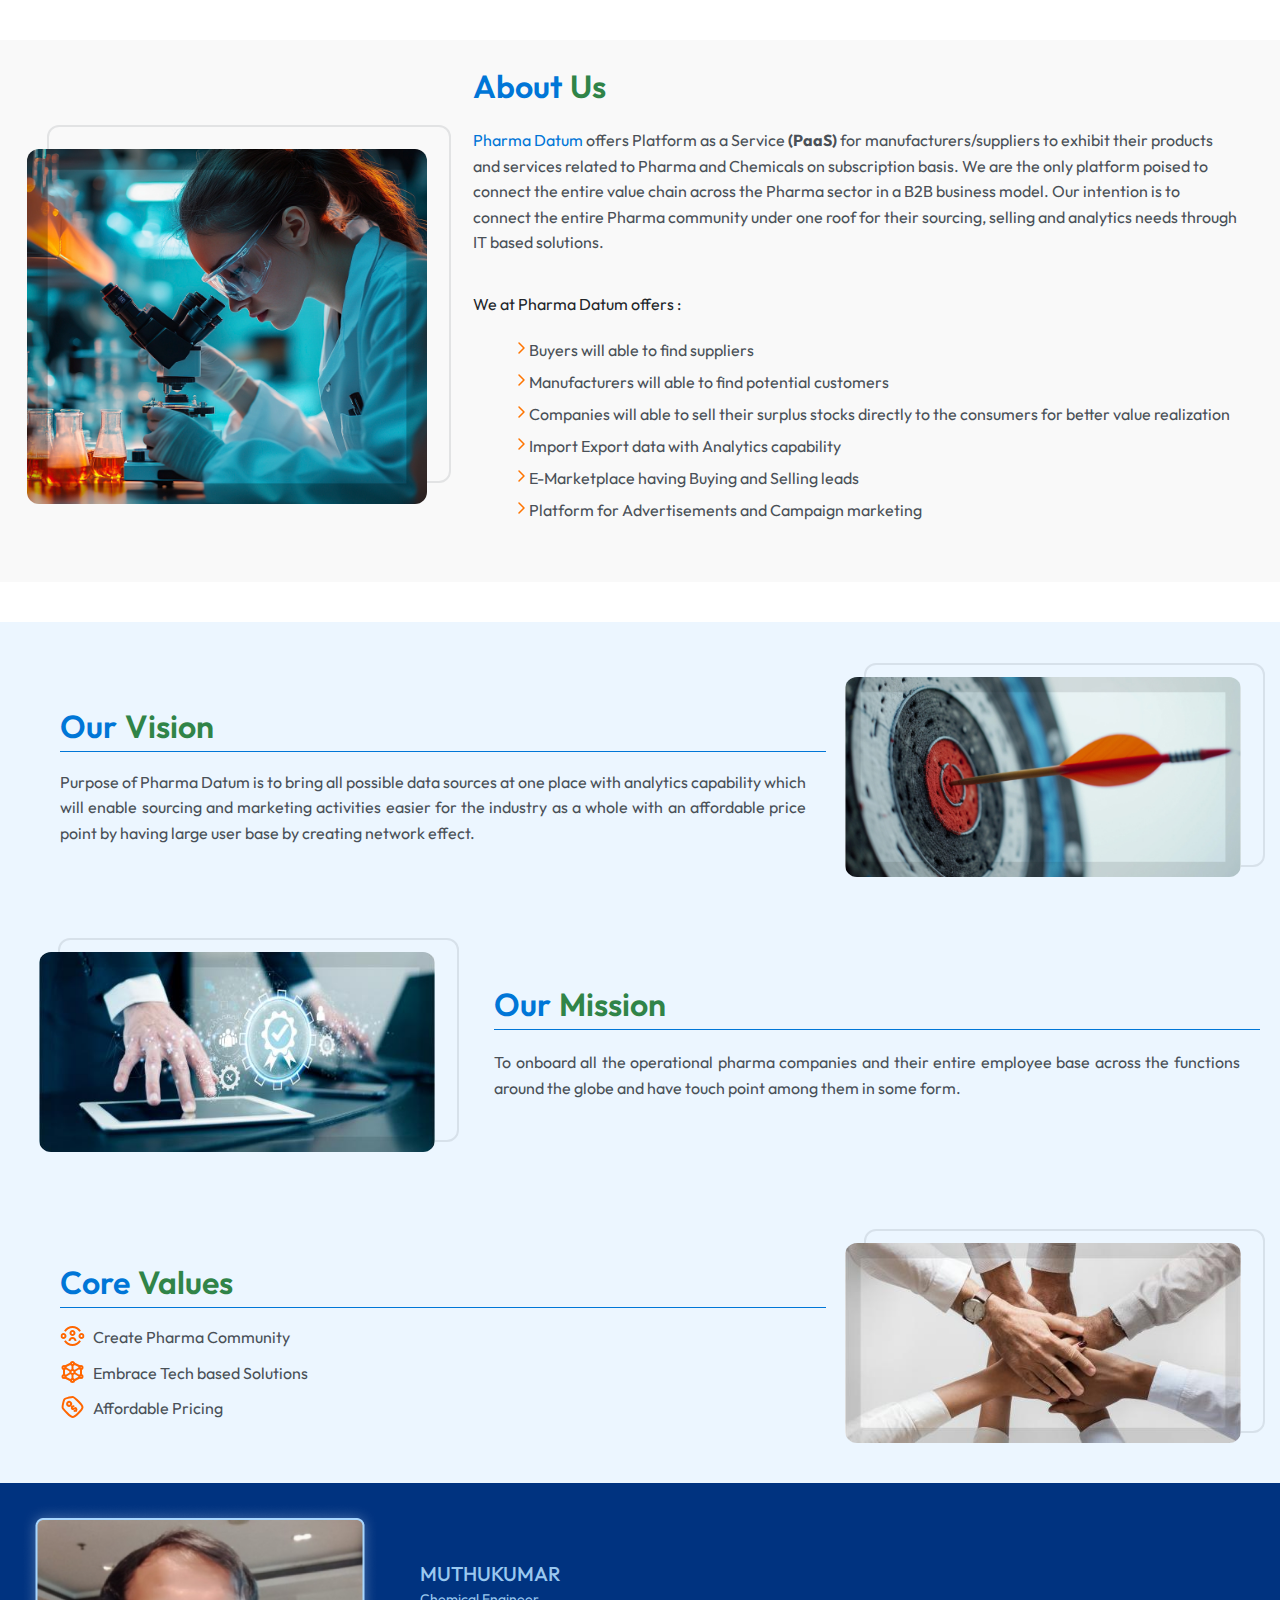
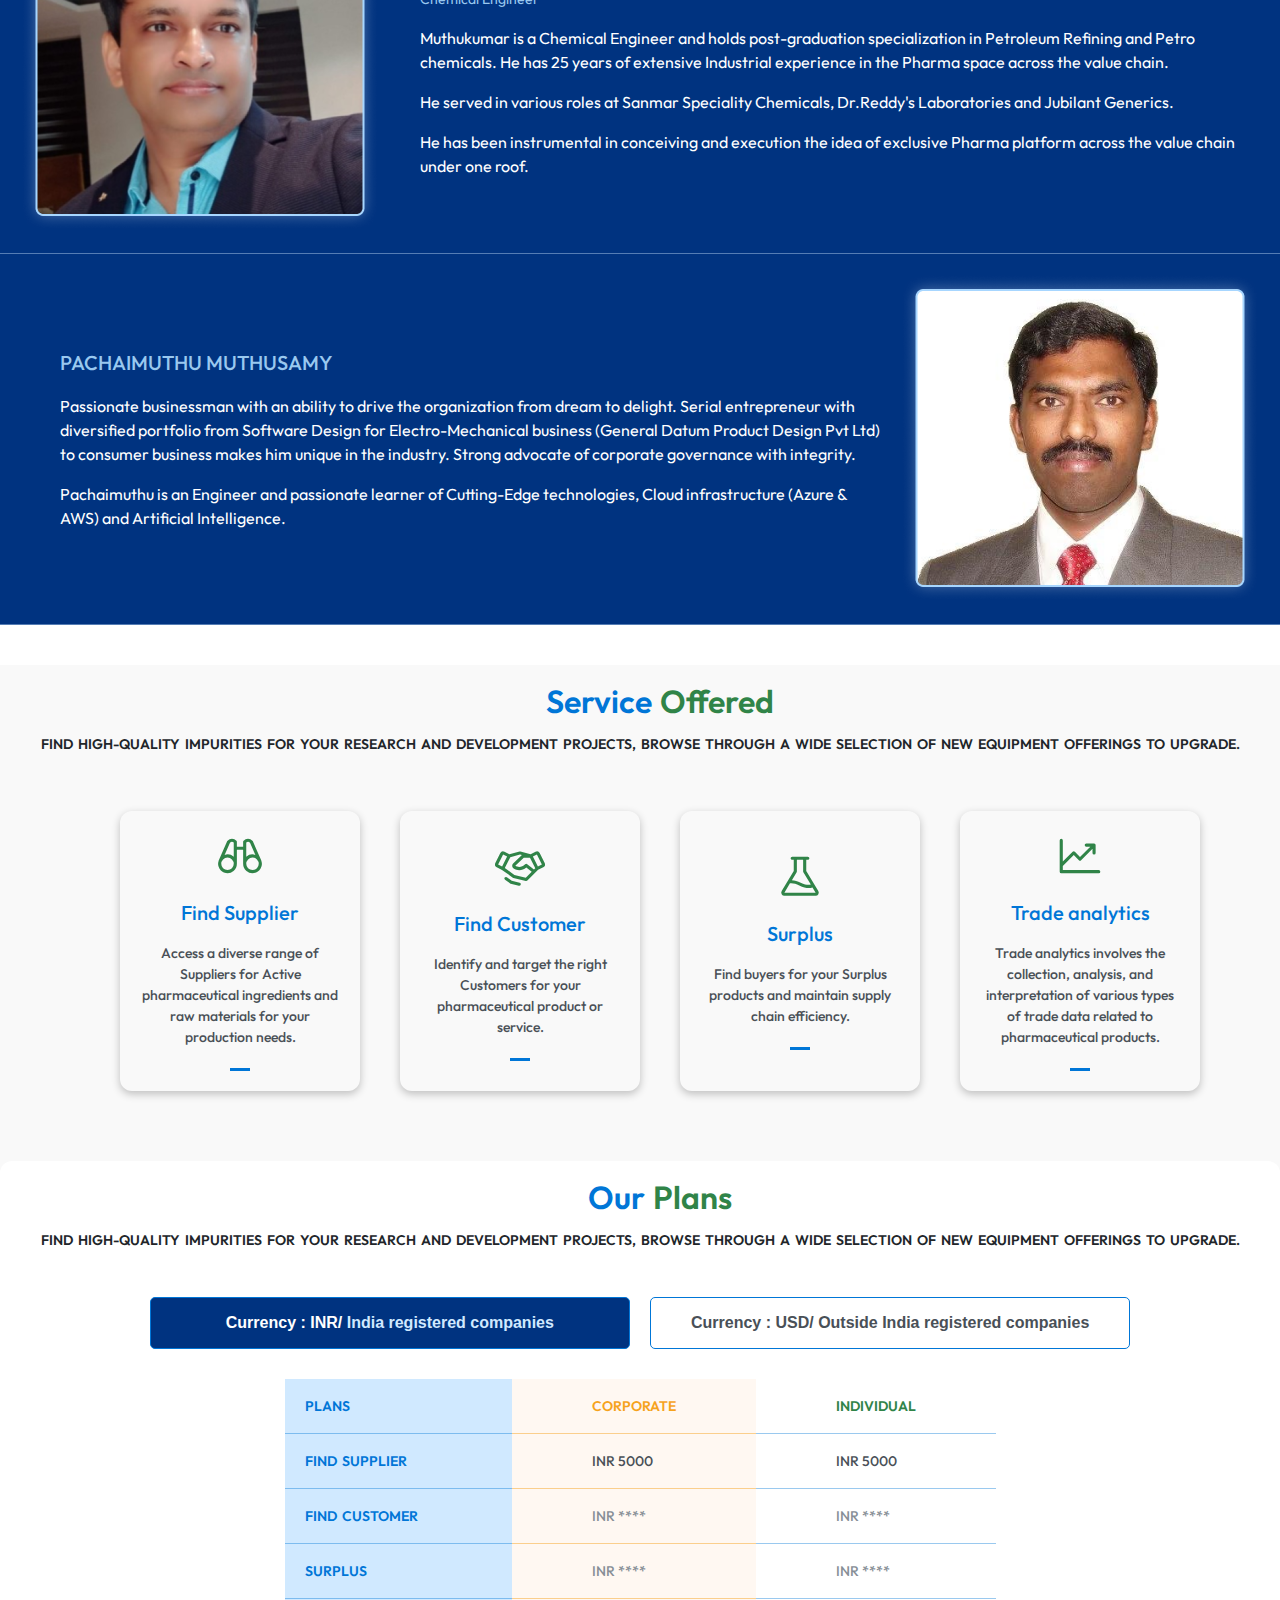
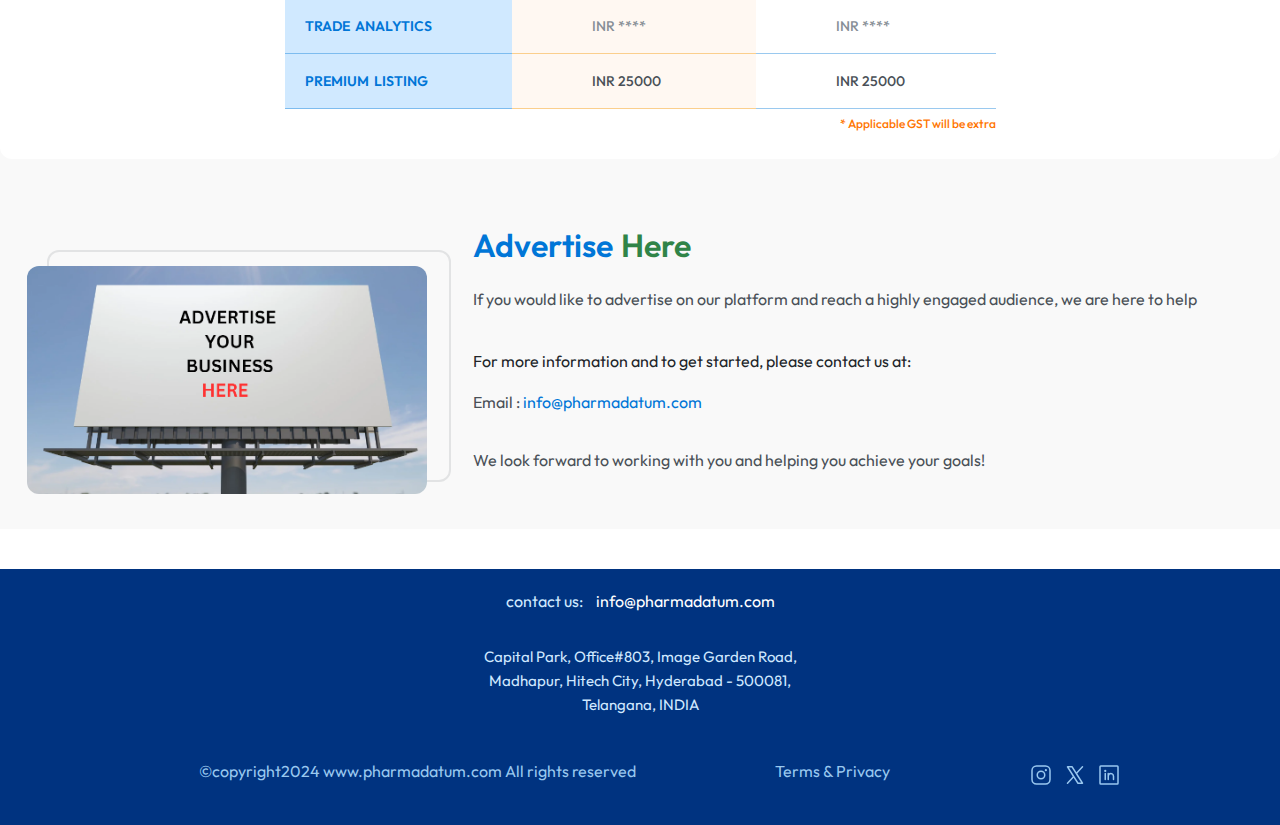
==== home/index.html @ bc63e3a4 "merge" ====
<!DOCTYPE html>
<html lang="en">
<head>
    <meta charset="UTF-8">
    <meta name="viewport" content="width=device-width, initial-scale=1.0">
   <link rel="stylesheet" href="style.css">
    <title>Document</title>
</head>
<body>
    <div class="container">
        <div class="content">
            
                <div class="header">
                    <span class="blue">About</span><span class="green">Us</span>
                </div>
                <div class="image">
                    <img src="/home/img/about-us.jpg" alt="">
                    <div class="box"></div>
                </div>
                <div class="body">
                    <p>
                        <span class="blue">Pharma Datum</span> offers Platform as a Service <b>(PaaS)</b> for manufacturers/suppliers to exhibit their products and services
                        related to Pharma and Chemicals on subscription basis. We are the only platform poised to connect the entire value chain
                        across the Pharma sector in a B2B business model. Our intention is to connect the entire Pharma community under one roof
                        for their sourcing, selling and analytics needs through IT based solutions.
                        </p>
                       <span class="body-text">We at Pharma Datum offers :</span>
                       <ul class="points">
                        <li class="point">
                            <span>
                            <svg xmlns="http://www.w3.org/2000/svg" width="16" height="16" fill="#000000" viewBox="0 0 256 256">
                                <path
                                    d="M184.49,136.49l-80,80a12,12,0,0,1-17-17L159,128,87.51,56.49a12,12,0,1,1,17-17l80,80A12,12,0,0,1,184.49,136.49Z">
                                </path>
                            </svg>
                        </span>
                        <span class="text">Buyers will able to find suppliers</span>
                        </li>
                        <li class="point">
                                <span>
                                    <svg xmlns="http://www.w3.org/2000/svg" width="16" height="16" fill="#000000" viewBox="0 0 256 256">
                                        <path
                                            d="M184.49,136.49l-80,80a12,12,0,0,1-17-17L159,128,87.51,56.49a12,12,0,1,1,17-17l80,80A12,12,0,0,1,184.49,136.49Z">
                                        </path>
                                    </svg>
                                </span>
                                <span class="text">Manufacturers will able to find potential customers</span>
                        </li>
                        <li class="point">
                                <span>
                                    <svg xmlns="http://www.w3.org/2000/svg" width="16" height="16" fill="#000000" viewBox="0 0 256 256">
                                        <path
                                            d="M184.49,136.49l-80,80a12,12,0,0,1-17-17L159,128,87.51,56.49a12,12,0,1,1,17-17l80,80A12,12,0,0,1,184.49,136.49Z">
                                        </path>
                                    </svg>
                                </span>
                                <span class="text">Companies will able to sell their surplus stocks directly to the consumers for better value realization</span>
                        </li>
                        <li class="point">
                                <span>
                                    <svg xmlns="http://www.w3.org/2000/svg" width="16" height="16" fill="#000000" viewBox="0 0 256 256">
                                        <path
                                            d="M184.49,136.49l-80,80a12,12,0,0,1-17-17L159,128,87.51,56.49a12,12,0,1,1,17-17l80,80A12,12,0,0,1,184.49,136.49Z">
                                        </path>
                                    </svg>
                                </span>
                                <span class="text">Import Export data with Analytics capability</span>
                        </li>
                        <li class="point">
                                <span>
                                    <svg xmlns="http://www.w3.org/2000/svg" width="16" height="16" fill="#000000" viewBox="0 0 256 256">
                                        <path
                                            d="M184.49,136.49l-80,80a12,12,0,0,1-17-17L159,128,87.51,56.49a12,12,0,1,1,17-17l80,80A12,12,0,0,1,184.49,136.49Z">
                                        </path>
                                    </svg>
                                </span>
                                <span class="text">E-Marketplace having Buying and Selling leads</span>
                        </li>
                        <li class="point">
                                <span>
                                    <svg xmlns="http://www.w3.org/2000/svg" width="16" height="16" fill="#000000" viewBox="0 0 256 256">
                                        <path
                                            d="M184.49,136.49l-80,80a12,12,0,0,1-17-17L159,128,87.51,56.49a12,12,0,1,1,17-17l80,80A12,12,0,0,1,184.49,136.49Z">
                                        </path>
                                    </svg>
                                </span>
                                <span class="text">Platform for Advertisements and Campaign marketing</span>
                        </li>
                       </ul>
                    

                </div>
            
        </div>
       
    </div>
    <div class="vission-container">
    <div class="content vission">
    
        <div class="text">
            <div class="header">
                <span class="blue">Our</span><span class="green">Vision</span>
            </div>
    <div class="image mobile" >
        <img src="/home/img/vision.jpg" alt="">
        <div class="box"></div>
    </div>
            <div class="body">
                <p>
                    Purpose of Pharma Datum is to bring all possible data sources at one place with analytics capability
                    which will enable
                    sourcing and marketing activities easier for the industry as a whole with an affordable price point by
                    having large user
                    base by creating network effect.</p>
    
            </div>
        </div>
        <div class="image desktop">
            <img src="/home/img/vision.jpg" alt="">
            <div class="box"></div>
        </div>
    
    </div>
    <div class="content vission">
    
        <div class="image desktop">
            <img src="/home/img/mission.jpg" alt="">
            <div class="box"></div>
        </div>
        <div class="text">
            <div class="header">
                <span class="blue">Our</span><span class="green">Mission</span>
            </div>
            <div class="image mobile">
                <img src="/home/img/mission.jpg" alt="">
                <div class="box"></div>
            </div>
    
            <div class="body">
                <p>
                    To onboard all the operational pharma companies and their entire employee base across the functions
                    around the globe and
                    have touch point among them in some form.</p>
    
            </div>
        </div>
    
    
    </div>
    <div class="content vission">
    
        <div class="text">
            <div class="header">
                <span class="blue">Core</span><span class="green">Values</span>
            </div>
            <div class="image mobile">
                <img src="/home/img/core-values.jpg" alt="">
                <div class="box"></div>
            </div>
    
            <div class="body">
                <ul class="values">
                    <li class="value">
                        <span><svg xmlns="http://www.w3.org/2000/svg" width="25" height="24" viewBox="0 0 25 24"
                                fill="none">
                                <g clip-path="url(#clip0_1869_45698)">
                                    <path
                                        d="M5.734 7.73C6.45509 6.58755 7.45376 5.64631 8.63687 4.99408C9.81999 4.34185 11.149 3.99985 12.5 4C13.8512 3.99969 15.1804 4.3416 16.3637 4.99384C17.547 5.64608 18.5458 6.5874 19.267 7.73L20.957 6.66C20.0554 5.23247 18.807 4.05647 17.3282 3.24163C15.8494 2.42678 14.1884 1.99964 12.5 2C10.8118 1.99981 9.15093 2.42703 7.67234 3.24187C6.19375 4.0567 4.94552 5.23261 4.044 6.66L5.734 7.73ZM12.5 20C11.149 20.0001 9.81999 19.6582 8.63687 19.0059C7.45376 18.3537 6.45509 17.4125 5.734 16.27L4.044 17.34C4.94552 18.7674 6.19375 19.9433 7.67234 20.7581C9.15093 21.573 10.8118 22.0002 12.5 22C14.1884 22.0004 15.8494 21.5732 17.3282 20.7584C18.807 19.9435 20.0554 18.7675 20.957 17.34L19.267 16.27C18.5458 17.4126 17.547 18.3539 16.3637 19.0062C15.1804 19.6584 13.8512 20.0003 12.5 20ZM12.5 8C12.7652 8 13.0196 8.10536 13.2071 8.29289C13.3946 8.48043 13.5 8.73478 13.5 9C13.5 9.26522 13.3946 9.51957 13.2071 9.70711C13.0196 9.89464 12.7652 10 12.5 10C12.2348 10 11.9804 9.89464 11.7929 9.70711C11.6054 9.51957 11.5 9.26522 11.5 9C11.5 8.73478 11.6054 8.48043 11.7929 8.29289C11.9804 8.10536 12.2348 8 12.5 8ZM12.5 12C13.2956 12 14.0587 11.6839 14.6213 11.1213C15.1839 10.5587 15.5 9.79565 15.5 9C15.5 8.20435 15.1839 7.44129 14.6213 6.87868C14.0587 6.31607 13.2956 6 12.5 6C11.7044 6 10.9413 6.31607 10.3787 6.87868C9.81607 7.44129 9.5 8.20435 9.5 9C9.5 9.79565 9.81607 10.5587 10.3787 11.1213C10.9413 11.6839 11.7044 12 12.5 12ZM12.5 15C11.9696 15 11.4609 15.2107 11.0858 15.5858C10.7107 15.9609 10.5 16.4696 10.5 17H8.5C8.5 15.9391 8.92143 14.9217 9.67157 14.1716C10.4217 13.4214 11.4391 13 12.5 13C13.5609 13 14.5783 13.4214 15.3284 14.1716C16.0786 14.9217 16.5 15.9391 16.5 17H14.5C14.5 16.4696 14.2893 15.9609 13.9142 15.5858C13.5391 15.2107 13.0304 15 12.5 15ZM3.5 11C3.23478 11 2.98043 11.1054 2.79289 11.2929C2.60536 11.4804 2.5 11.7348 2.5 12C2.5 12.2652 2.60536 12.5196 2.79289 12.7071C2.98043 12.8946 3.23478 13 3.5 13C3.76522 13 4.01957 12.8946 4.20711 12.7071C4.39464 12.5196 4.5 12.2652 4.5 12C4.5 11.7348 4.39464 11.4804 4.20711 11.2929C4.01957 11.1054 3.76522 11 3.5 11ZM0.5 12C0.5 11.2043 0.81607 10.4413 1.37868 9.87868C1.94129 9.31607 2.70435 9 3.5 9C4.29565 9 5.05871 9.31607 5.62132 9.87868C6.18393 10.4413 6.5 11.2043 6.5 12C6.5 12.7956 6.18393 13.5587 5.62132 14.1213C5.05871 14.6839 4.29565 15 3.5 15C2.70435 15 1.94129 14.6839 1.37868 14.1213C0.81607 13.5587 0.5 12.7956 0.5 12ZM20.5 12C20.5 11.7348 20.6054 11.4804 20.7929 11.2929C20.9804 11.1054 21.2348 11 21.5 11C21.7652 11 22.0196 11.1054 22.2071 11.2929C22.3946 11.4804 22.5 11.7348 22.5 12C22.5 12.2652 22.3946 12.5196 22.2071 12.7071C22.0196 12.8946 21.7652 13 21.5 13C21.2348 13 20.9804 12.8946 20.7929 12.7071C20.6054 12.5196 20.5 12.2652 20.5 12ZM21.5 9C20.7044 9 19.9413 9.31607 19.3787 9.87868C18.8161 10.4413 18.5 11.2043 18.5 12C18.5 12.7956 18.8161 13.5587 19.3787 14.1213C19.9413 14.6839 20.7044 15 21.5 15C22.2956 15 23.0587 14.6839 23.6213 14.1213C24.1839 13.5587 24.5 12.7956 24.5 12C24.5 11.2043 24.1839 10.4413 23.6213 9.87868C23.0587 9.31607 22.2956 9 21.5 9Z"
                                        fill="#FF6600" />
                                </g>
                                <defs>
                                    <clipPath id="clip0_1869_45698">
                                        <rect width="24" height="24" fill="white" transform="translate(0.5)" />
                                    </clipPath>
                                </defs>
                            </svg></span>
                        <span>
                            Create Pharma Community
                        </span>
                    </li>
                    <li class="value">
                        <span><svg xmlns="http://www.w3.org/2000/svg" width="25" height="24" viewBox="0 0 25 24"
                                fill="none">
                                <path
                                    d="M5.5 16L10.5 13M14.5 11L19.5 8M12.5 5V10M12.5 14V19M5.5 8L10.5 11M14.5 13L19.5 16M21 9V14.5M14 20.5L19.5 17.5M5 17.5L11 20.5M4 15V9M5 6.5L11 3.5M20 6.5L14 3.5"
                                    stroke="#FF6600" stroke-width="2" stroke-linecap="round" stroke-linejoin="round" />
                                <path
                                    d="M12.5 5C13.3284 5 14 4.32843 14 3.5C14 2.67157 13.3284 2 12.5 2C11.6716 2 11 2.67157 11 3.5C11 4.32843 11.6716 5 12.5 5Z"
                                    stroke="#FF6600" stroke-width="2" stroke-linecap="round" stroke-linejoin="round" />
                                <path
                                    d="M12.5 22C13.3284 22 14 21.3284 14 20.5C14 19.6716 13.3284 19 12.5 19C11.6716 19 11 19.6716 11 20.5C11 21.3284 11.6716 22 12.5 22Z"
                                    stroke="#FF6600" stroke-width="2" stroke-linecap="round" stroke-linejoin="round" />
                                <path
                                    d="M4 9C4.82843 9 5.5 8.32843 5.5 7.5C5.5 6.67157 4.82843 6 4 6C3.17157 6 2.5 6.67157 2.5 7.5C2.5 8.32843 3.17157 9 4 9Z"
                                    stroke="#FF6600" stroke-width="2" stroke-linecap="round" stroke-linejoin="round" />
                                <path
                                    d="M21 9C21.8284 9 22.5 8.32843 22.5 7.5C22.5 6.67157 21.8284 6 21 6C20.1716 6 19.5 6.67157 19.5 7.5C19.5 8.32843 20.1716 9 21 9Z"
                                    stroke="#FF6600" stroke-width="2" stroke-linecap="round" stroke-linejoin="round" />
                                <path
                                    d="M21 18C21.8284 18 22.5 17.3284 22.5 16.5C22.5 15.6716 21.8284 15 21 15C20.1716 15 19.5 15.6716 19.5 16.5C19.5 17.3284 20.1716 18 21 18Z"
                                    stroke="#FF6600" stroke-width="2" stroke-linecap="round" stroke-linejoin="round" />
                                <path
                                    d="M4 18C4.82843 18 5.5 17.3284 5.5 16.5C5.5 15.6716 4.82843 15 4 15C3.17157 15 2.5 15.6716 2.5 16.5C2.5 17.3284 3.17157 18 4 18Z"
                                    stroke="#FF6600" stroke-width="2" stroke-linecap="round" stroke-linejoin="round" />
                                <path d="M12.5 9.75L14.5 10.875V13.125L12.5 14.25L10.5 13.125V10.875L12.5 9.75Z"
                                    stroke="#FF6600" stroke-width="2" stroke-linecap="round" stroke-linejoin="round" />
                            </svg></span>
                        <span>
                            Embrace Tech based Solutions
                        </span>
                    </li>
                    <li class="value">
                        <span>
                            <svg xmlns="http://www.w3.org/2000/svg" width="25" height="24" viewBox="0 0 25 24" fill="none">
                                <path
                                    d="M5.22787 16.1368C3.68287 14.5908 2.90987 13.8188 2.62287 12.8158C2.33487 11.8128 2.58087 10.7478 3.07287 8.61876L3.35587 7.39076C3.76887 5.59876 3.97587 4.70276 4.58887 4.08876C5.20187 3.47476 6.09887 3.26876 7.89087 2.85576L9.11887 2.57176C11.2489 2.08076 12.3129 1.83476 13.3159 2.12176C14.3189 2.40976 15.0909 3.18276 16.6359 4.72776L18.4659 6.55776C21.1569 9.24776 22.4999 10.5918 22.4999 12.2618C22.4999 13.9328 21.1559 15.2768 18.4669 17.9658C15.7769 20.6558 14.4329 21.9998 12.7619 21.9998C11.0919 21.9998 9.74687 20.6558 7.05787 17.9668L5.22787 16.1368Z"
                                    stroke="#FF6600" stroke-width="2" />
                                <path
                                    d="M15.8899 15.39C16.4749 14.803 16.5539 13.933 16.0659 13.444C15.5779 12.955 14.7069 13.035 14.1209 13.621C13.5359 14.207 12.6649 14.286 12.1769 13.798C11.6889 13.31 11.7679 12.439 12.3539 11.854M12.3539 11.854L11.9999 11.5M12.3539 11.854C12.6849 11.522 13.1069 11.354 13.4999 11.357M16.2429 15.743L15.8889 15.389C15.4889 15.79 14.9539 15.954 14.4999 15.86"
                                    stroke="#FF6600" stroke-width="2" stroke-linecap="round" />
                                <path
                                    d="M10.521 10.2931C11.302 9.51207 11.302 8.24574 10.521 7.46469C9.73991 6.68364 8.47358 6.68364 7.69253 7.46469C6.91149 8.24574 6.91149 9.51207 7.69253 10.2931C8.47358 11.0742 9.73991 11.0742 10.521 10.2931Z"
                                    stroke="#FF6600" stroke-width="2" />
                            </svg></span>
                        <span>
                            Affordable Pricing
                        </span>
                    </li>
    
    
                </ul>
    
            </div>
        </div>
        <div class="image desktop">
            <img src="/home/img/core-values.jpg" alt="">
            <div class="box"></div>
        </div>
    
    </div>
    </div>
    <div class="container dark-blue ">
        <div class="content founder">
        
            <div class="founder-image desktop">
                <img src="/home/img/muthukumar.png" alt="">
                
            </div>
                
             
                <div class="body">
                    <div class="founder-header">
                        <div class="founder-image mobile">
                            <img src="/home/img/muthukumar.png" alt="">
                        
                        </div>
                        <div>
                        <div class="name">MUTHUKUMAR</div>
                        <div class="designation">Chemical Engineer</div>
                        </div>
                    </div>
                    
                    <p>
                        Muthukumar is a Chemical Engineer and holds post-graduation specialization in Petroleum Refining and Petro chemicals. He
                        has 25 years of extensive Industrial experience in the Pharma space across the value chain.</p>
                        
                       <p> He served in various roles at Sanmar Speciality Chemicals, Dr.Reddy's Laboratories and Jubilant Generics.</p>
                        
                        <p>He has been instrumental in conceiving and execution the idea of exclusive Pharma platform across the value chain under
                        one roof.</p>
        
                </div>
        
            
        
        </div>
        <div class="content founder">
        
            
        
        
            <div class="body">
                
                <div class="founder-header">
                    <div class="founder-image mobile">
                        <img src="/home/img/Pachaimuthu_Muthusamy.png" alt="">
                
                    </div>
                    <div>
                        <div class="name">Pachaimuthu Muthusamy</div>
                        
                    </div>
                </div>
               
                <p>
                    Passionate businessman with an ability to drive the organization from dream to delight. Serial entrepreneur with
                    diversified portfolio from Software Design for Electro-Mechanical business (General Datum Product Design Pvt Ltd) to
                    consumer business makes him unique in the industry. Strong advocate of corporate governance with integrity.</p>
        
                
        
                <p>Pachaimuthu is an Engineer and passionate learner of Cutting-Edge technologies, Cloud infrastructure (Azure & AWS) and
                Artificial Intelligence.</p>
        
            </div>
        <div class="founder-image desktop">
            <img src="/home/img/Pachaimuthu_Muthusamy.png" alt="">
        
        </div>
        
        
        </div>
    </div>
    <div class="container">
        <div class="service-offered">
            <div class="header">
                <span class="blue">Service</span><span class="green">Offered</span>
        
        
            </div>
            <span class="body-text">Find high-quality impurities for your research and development projects, Browse through a
                wide selection of new
                equipment offerings to upgrade.
            </span>
            <ul class="services">
                <li class="service">
                    <div class="service-icon">
<svg xmlns="http://www.w3.org/2000/svg" width="16" height="16" fill="#000000" viewBox="0 0 256 256">
    <path
        d="M237.2,151.87v0a47.1,47.1,0,0,0-2.35-5.45L193.26,51.8a7.82,7.82,0,0,0-1.66-2.44,32,32,0,0,0-45.26,0A8,8,0,0,0,144,55V80H112V55a8,8,0,0,0-2.34-5.66,32,32,0,0,0-45.26,0,7.82,7.82,0,0,0-1.66,2.44L21.15,146.4a47.1,47.1,0,0,0-2.35,5.45v0A48,48,0,1,0,112,168V96h32v72a48,48,0,1,0,93.2-16.13ZM76.71,59.75a16,16,0,0,1,19.29-1v73.51a47.9,47.9,0,0,0-46.79-9.92ZM64,200a32,32,0,1,1,32-32A32,32,0,0,1,64,200ZM160,58.74a16,16,0,0,1,19.29,1l27.5,62.58A47.9,47.9,0,0,0,160,132.25ZM192,200a32,32,0,1,1,32-32A32,32,0,0,1,192,200Z">
    </path>
</svg>
                    </div>
                    <div class="serice-type">
                        Find Supplier
                    </div>
                    <div class="service-description">
                        
                            Access a diverse range of Suppliers for Active pharmaceutical ingredients and raw materials for your production needs.
                      
                    </div>
                    <div class="line"></div>
                </li>
                <li class="service">
                    <div class="service-icon">
                        <svg xmlns="http://www.w3.org/2000/svg" width="16" height="16" fill="#000000" viewBox="0 0 256 256">
                            <path
                                d="M254.3,107.91,228.78,56.85a16,16,0,0,0-21.47-7.15L182.44,62.13,130.05,48.27a8.14,8.14,0,0,0-4.1,0L73.56,62.13,48.69,49.7a16,16,0,0,0-21.47,7.15L1.7,107.9a16,16,0,0,0,7.15,21.47l27,13.51,55.49,39.63a8.06,8.06,0,0,0,2.71,1.25l64,16a8,8,0,0,0,7.6-2.1l55.07-55.08,26.42-13.21a16,16,0,0,0,7.15-21.46Zm-54.89,33.37L165,113.72a8,8,0,0,0-10.68.61C136.51,132.27,116.66,130,104,122L147.24,80h31.81l27.21,54.41ZM41.53,64,62,74.22,36.43,125.27,16,115.06Zm116,119.13L99.42,168.61l-49.2-35.14,28-56L128,64.28l9.8,2.59-45,43.68-.08.09a16,16,0,0,0,2.72,24.81c20.56,13.13,45.37,11,64.91-5L188,152.66Zm62-57.87-25.52-51L214.47,64,240,115.06Zm-87.75,92.67a8,8,0,0,1-7.75,6.06,8.13,8.13,0,0,1-1.95-.24L80.41,213.33a7.89,7.89,0,0,1-2.71-1.25L51.35,193.26a8,8,0,0,1,9.3-13l25.11,17.94L126,208.24A8,8,0,0,1,131.82,217.94Z">
                            </path>
                        </svg>
                    </div>
                    <div class="serice-type">
                        Find Customer
                    </div>
                    <div class="service-description">
                
                        Identify and target the right Customers for your pharmaceutical product or service.
                    </div>
                    <div class="line"></div>
                </li>
                <li class="service">
                    <div class="service-icon">
                        <svg xmlns="http://www.w3.org/2000/svg" width="16" height="16" fill="#000000" viewBox="0 0 256 256">
                            <path
                                d="M221.69,199.77,160,96.92V40h8a8,8,0,0,0,0-16H88a8,8,0,0,0,0,16h8V96.92L34.31,199.77A16,16,0,0,0,48,224H208a16,16,0,0,0,13.72-24.23ZM110.86,103.25A7.93,7.93,0,0,0,112,99.14V40h32V99.14a7.93,7.93,0,0,0,1.14,4.11L183.36,167c-12,2.37-29.07,1.37-51.75-10.11-15.91-8.05-31.05-12.32-45.22-12.81ZM48,208l28.54-47.58c14.25-1.74,30.31,1.85,47.82,10.72,19,9.61,35,12.88,48,12.88a69.89,69.89,0,0,0,19.55-2.7L208,208Z">
                            </path>
                        </svg>
                    </div>
                    <div class="serice-type">
                        Surplus
                    </div>
                    <div class="service-description">
                
                    Find buyers for your Surplus products and maintain supply chain efficiency.
                    </div>
                    <div class="line"></div>
                </li>
                <li class="service">
                    <div class="service-icon">
                        <svg xmlns="http://www.w3.org/2000/svg" width="16" height="16" fill="#000000" viewBox="0 0 256 256">
                            <path
                                d="M232,208a8,8,0,0,1-8,8H32a8,8,0,0,1-8-8V48a8,8,0,0,1,16,0V156.69l50.34-50.35a8,8,0,0,1,11.32,0L128,132.69,180.69,80H160a8,8,0,0,1,0-16h40a8,8,0,0,1,8,8v40a8,8,0,0,1-16,0V91.31l-58.34,58.35a8,8,0,0,1-11.32,0L96,123.31l-56,56V200H224A8,8,0,0,1,232,208Z">
                            </path>
                        </svg>
                    </div>
                    <div class="serice-type">
                    Trade analytics
                    </div>
                    <div class="service-description">
                Trade analytics involves the collection, analysis, and interpretation of various types of trade data related to
                pharmaceutical products.
                    </div>
                    <div class="line"></div>
                </li>
            </ul>
        </div>
        <div class="pricing-plan">
            <div class="header">
                <span class="blue">Our</span><span class="green">Plans</span>
                
               
            </div>
        <span class="body-text">Find high-quality impurities for your research and development projects, Browse through a wide
            selection of new
            equipment offerings to upgrade.</span>
            <div class="plan-btn-container">
                  <button class="plan-btn active">
                    <span class="white">Currency : INR/</span><span> India registered companies</span>
                  </button>
                <button class="plan-btn">
                    <span>Currency : USD/</span><span> Outside India registered companies</span> 
                </button>
            </div>
            <div class="plan-table">
                <div class="plan-header">
                    <div class="value"><span>Plans</span></div>
                    <div class="value"><span>Find Supplier</span></div>
                    <div class="value"><span>Find Customer</span></div>
                    <div class="value"><span>Surplus</span></div>
                    <div class="value"><span>Trade Analytics</span></div>
                    <div class="value"><span>Premium Listing</span></div>
                </div>
                <div class="corporate-plan">
                    <div class="value"><span>Corporate</span></div>
                    <div class="value"><span class="active">INR 5000</span></div>
                    <div class="value"><span>INR ****</span></div>
                    <div class="value"><span>INR ****</span></div>
                    <div class="value"><span>INR ****</span></div>
                    <div class="value"><span class="active">INR 25000</span></div>
                </div>
                <div class="individual-plan">
                    <div class="value"><span>Individual</span></div>
<div class="value"><span class="active">INR 5000</span></div>
<div class="value"><span>INR ****</span></div>
<div class="value"><span>INR ****</span></div>
<div class="value"><span>INR ****</span></div>
<div class="value"><span class="active">INR 25000</span></div>
                </div>
                <p class="sub-text">
                    * Applicable GST will be extra
                </p>
            </div>

            

        </div>
       
        <div class="content">
        
            <div class="header">
                <span class="blue">Advertise</span><span class="green">Here</span>
            </div>
            <div class="image">
                <img src="/home/img/Advertise_Here.png" alt="">
                <div class="box"></div>
            </div>
            <div class="body">
                <p>
                    If you would like to advertise on our platform and reach a highly engaged audience, we are here to help
                </p>
                <span class="body-text">For more information and to get started, please contact us at:</span>
               <p>Email : <span class="blue">info@pharmadatum.com</span></p>
                <p>We look forward to working with you and helping you achieve your goals!</p>
        
        
            </div>
        
        </div>
    </div>


<footer class="container dark-blue ">
    <div class="contact">
        contact us: <span>info@pharmadatum.com</span>
    </div>
    <div class="address">
        Capital Park, Office#803, Image Garden Road, Madhapur, Hitech City,
        Hyderabad - 500081, Telangana, INDIA
    </div>
    <ul class="links">
        <li class="link">©copyright2024 www.pharmadatum.com All rights reserved</li>
        <li class="privacy">Terms & Privacy</li>
        <li class="social-media-links">
            <div class="item">
                <svg xmlns="http://www.w3.org/2000/svg" width="16" height="16" fill="#000000" viewBox="0 0 256 256">
                    <path
                        d="M128,80a48,48,0,1,0,48,48A48.05,48.05,0,0,0,128,80Zm0,80a32,32,0,1,1,32-32A32,32,0,0,1,128,160ZM176,24H80A56.06,56.06,0,0,0,24,80v96a56.06,56.06,0,0,0,56,56h96a56.06,56.06,0,0,0,56-56V80A56.06,56.06,0,0,0,176,24Zm40,152a40,40,0,0,1-40,40H80a40,40,0,0,1-40-40V80A40,40,0,0,1,80,40h96a40,40,0,0,1,40,40ZM192,76a12,12,0,1,1-12-12A12,12,0,0,1,192,76Z">
                    </path>
                </svg>
            </div>
            <div class="item">
                <svg xmlns="http://www.w3.org/2000/svg" width="16" height="16" fill="#000000" viewBox="0 0 256 256">
                    <path
                        d="M214.75,211.71l-62.6-98.38,61.77-67.95a8,8,0,0,0-11.84-10.76L143.24,99.34,102.75,35.71A8,8,0,0,0,96,32H48a8,8,0,0,0-6.75,12.3l62.6,98.37-61.77,68a8,8,0,1,0,11.84,10.76l58.84-64.72,40.49,63.63A8,8,0,0,0,160,224h48a8,8,0,0,0,6.75-12.29ZM164.39,208,62.57,48h29L193.43,208Z">
                    </path>
                </svg>
            </div>
            <div class="item">
                <svg xmlns="http://www.w3.org/2000/svg" width="16" height="16" fill="#000000" viewBox="0 0 256 256">
                    <path
                        d="M216,24H40A16,16,0,0,0,24,40V216a16,16,0,0,0,16,16H216a16,16,0,0,0,16-16V40A16,16,0,0,0,216,24Zm0,192H40V40H216V216ZM96,112v64a8,8,0,0,1-16,0V112a8,8,0,0,1,16,0Zm88,28v36a8,8,0,0,1-16,0V140a20,20,0,0,0-40,0v36a8,8,0,0,1-16,0V112a8,8,0,0,1,15.79-1.78A36,36,0,0,1,184,140ZM100,84A12,12,0,1,1,88,72,12,12,0,0,1,100,84Z">
                    </path>
                </svg>
            </div>
        </li>
       
    </ul>
</footer>

</body>
</html>
---- home/style.css ----
/* Import Google Fonts */
@import url(https://fonts.googleapis.com/css2?family=Outfit:wght@100..900&display=swap);

body {
    margin: 0;
    padding: 0;
    box-sizing: border-box;
}

html {
    font-size: 62.5%;
}

body {
    height: 100vh;
    font-family: Outfit, sans-serif;
    line-height: 1;
    font-weight: 400;
    color: #495057;
    overflow-x: hidden;
}

.container {
    background-color: #f7f7f7b9;
}
.vission-container{
background-color: #d0e9ff68;


}
.dark-blue{
    background-color: #003380;
}

.blue {
    color: #0076d7;
}

.green {
    color: #308448;
}

.content {
    display: grid;
    max-width: 130.4rem;
    margin: 4rem auto;
    grid-template-rows: 1fr auto;
    grid-template-columns: 1fr 2fr;
    padding: 2rem;

}

.pricing-plan, .service-offered {
    display: flex;
    flex-direction: column;
    max-width: 130.4rem;
    margin: 4rem auto;
    padding: 2rem;
    justify-content: center;
    align-items: center;

}

.content .header,
.pricing-plan .header,
.service-offered .header {
    display: flex;
    align-items: center;
    font-size: 3.2rem;
    font-weight: 600;
    text-transform: capitalize;
    gap: .8rem;
    grid-column: 2 / 3;

    position: relative;
    top: 32%;
    text-align: center;
    justify-content: start;
        padding-left: 4rem;
}

.content .image {
    width: 40rem;
    object-fit: contain;

    grid-column: 1 / 2;
    display: flex;
    position: relative;
    margin: auto;

}

.box {
    position: absolute;
    width: 100%;
    height: 100%;
    top: -7%;
    left: 5%;
    /* z-index: 1000; */
    border: 2px solid rgba(73, 80, 87, 0.127);

    border-radius: 12px;

}

.content .image img {
    width: 100%;
    z-index: 1000;
    position: relative;
    border-radius: 1.2rem;

}

.content .body {
    font-size: 1.6rem;
    color: #495057;
    line-height: 1.6;
    display: flex;
    flex-direction: column;
    padding: 2rem 2rem 2rem 4rem;

}

.content .body .body-text,
.pricing-plan .body-text ,
.service-offered .body-text{
    color: #212529;
    margin-top: 2rem;

}


.content .body .points {
    list-style: none;
    display: flex;
    flex-direction: column;
    line-height: 2;
}

.content .body .points .point {
    display: flex;
    align-items: flex-start;
    color: #495057;
}

.content .body .points .point svg {
    fill: #ff7500;
    stroke-width: 3rem;
    margin-top: .4rem;

}
/* *****Vission mission */
.vission{
   display: flex;
   
    margin: 0 auto;
        padding-top: 5rem;
  
}
.vission .text{
    width: 65%;
    display: flex;
    flex-direction: column;
    gap: 2rem;
    position: relative;
    top: 0;
    text-align: justify;
}
.vission .header{
    position: relative;
        /* Make the parent relative for the pseudo-element */
        top: 18%;
        text-align: start;
        justify-content: start;
        padding-left: 4rem;
        padding-bottom: 1rem;
        
}
.vission .header:after {
    content: "";
    position: absolute;
    bottom: 0;
    left: 4rem;
    
    width: calc(100% - 4rem);
    height: .1rem;
    background-color: #0076d7;
    margin-top: 2px;
}
 .mobile {
     display: none !important;
 }
.vission .body .values{
    padding: 0;
}
.vission .body .value{
    list-style: none;
    display: flex;
    align-items: center;
    gap: .8rem;
}
.vission .body .value svg{
    margin-top: .4rem;
}
.vission .image{
    width: 32%;
}
/* ******Our people**** */
.founder{
 margin: 0 auto;
   display: flex;
   align-items: center;
   border-bottom: 1px solid #d0e9ff68;
}
.vission .people{
    width: 20%;
}

.founder .body{
    color: #fff;
    line-height: 1.5;
    
}
.founder .body p{
    margin-bottom: 0;
}
.founder .name{
    color: #99c8ef;
    font-size: 2rem;
    font-weight: 500;
    text-transform: uppercase;


}
.founder .designation{
    color: #99c8ef;
    font-size: 1.4rem;

}
.founder-image{
    height: 10%;
}
/* Service Offerd */
.service-offered{

}
.services{
    display: flex;
    gap: 4rem;
    list-style: none;

}
.service{
max-width: 20rem;
padding: 2rem;
border-radius: 1.2rem;
box-shadow: rgba(0, 0, 0, 0.24) 0px 3px 8px;
display: flex;
flex-direction: column;
gap: 2rem;
justify-content: center;
align-items: center;
margin-top: 5rem;
transition: transform 0.3s ease;

}
.service:hover {
    transform: scale(1.1);
    background-color: #003380;
    
}


.service-icon svg{
    width: 5rem;
    height: 5rem;
    fill: #308448;
}
.service:hover .service-icon svg {
    fill: #6ea97f;
    transition: fill 0.3s ease;
}
.serice-type {
    font-size: 2rem;
    font-weight: 500;
    color: #0076d7;
}
.service:hover .serice-type{
    color: #fff;
    transition: fill 0.3s ease;
}
.service-description {
    font-size: 1.4rem;
    line-height: 1.5;
    color: #495057;
text-align: center;
    font-weight: 500;
    
}
.service:hover .service-description {
    color: #99c8ef;
    transition: fill 0.3s ease;
}
 .line{
    width: 2rem;
    border-bottom: 3px solid #0076d7;

}
.service:hover .line {
    border-bottom: 3px solid #e6f1fb;

    transition: fill 0.3s ease;
}

/* ****Pricing plan****** */
.pricing-plan {
    background-color: #fff;
    border-radius: 1.2rem
}

.pricing-plan .body-text,
.service-offered .body-text {
    font-size: 1.4rem;
    text-transform: uppercase;
    font-weight: 600;
    text-align: center;
    word-spacing: 2px
}

.plan-btn-container {
    margin-top: 5rem;
    display: grid;
    grid-template-columns: 1fr 1fr;
    gap: 2rem
}

.plan-btn {
    background-color: transparent;
    border: 1px solid #0076d7;
    font-size: 1.6rem;
    font-weight: 600;
    color: #495057;
    border-radius: .5rem;
    padding: 1.6rem 4rem
}

.plan-btn-container .active {
    color: #d0e9ff;
    background-color: #003380
}

.plan-btn-container .active .white {
    color: #fff
}

.plan-table {
    display: flex;
    flex-direction: row;
    width: fit-content;
    margin: 3rem;
    justify-content: center;
    position: relative
}

.corporate-plan,
.individual-plan,
.plan-table .plan-header {
    display: flex;
    flex-direction: column
}

.plan-table .corporate-plan .value,
.plan-table .individual-plan .value,
.plan-table .plan-header .value {
    font-size: 1.4rem;
    align-items: flex-start;
    justify-content: start;
    padding: 2rem 8rem 2rem 2rem;
    border-bottom: 1px solid #0076d765;
    font-weight: 500;
    color: #868e96
}

.plan-table .active {
    color: #495057
}

.corporate-plan {
    background-color: #fff8f2
}

.corporate-plan .value {
    padding: 2rem 8rem !important;
    border-bottom: 1px solid #f6a31d79 !important
}

.individual-plan .value {
    padding: 2rem 8rem !important;
    border-bottom: 1px solid #dee2e6
}

.plan-table .plan-header {
    background-color: #d0e9ff
}

.plan-table .plan-header .value {
    color: #0076d7;
    font-weight: 600;
    text-transform: uppercase;
    word-spacing: 2px
}

.individual-plan .value:first-child {
    color: #308448;
    font-weight: 600;
    text-transform: uppercase
}

.corporate-plan .value:first-child {
    color: #f6a31d;
    font-weight: 600;
    text-transform: uppercase
}

.sub-text {
    position: absolute;
    bottom: -10%;
    right: 0;
    font-size: 1.2rem;
    color: #ff7500;
    font-weight: 500
}
footer{

    padding: 2rem;
    display: flex;
    flex-direction: column;
    justify-content: center;
    gap: 3rem;

}

.address, .contact{
    color: #d0e9ff;
    width: 35rem;
    font-size: 1.5rem;
    text-align: center;
    margin: 0 auto;
    line-height: 1.6;
  
}
.links{
    list-style: none;
    color: #99c8ef;
    display: flex;
    justify-content: space-evenly;
    font-size: 1.6rem;
}
.contact{
    font-size: 1.6rem;

}
.contact span{
    color: #fff;
    margin-left: 1rem;
}
.social-media-links{
    display: flex;
        justify-content: space-between;
        gap: 1rem;
}
.social-media-links .item svg{
    fill: #99c8ef;
    height: 2.4rem;
    width: 2.4rem;
}

@media (max-width:48em) {
    html {
        font-size: 50%
    }

    .content,.vission {
        display: block;
       
    }
        .vission .header:after {
           display: none;
        }

    .content .image {
        width: 100%;
        height: 25rem;
    }

    .box {
        display: none;
    }

    .content .header {
        margin-bottom: 2rem;
        border-bottom: 2px solid rgba(73, 80, 87, 0.127);
        padding-bottom: 1rem;
        justify-content:center;
            padding-left: 0
    }

    .content .body {
        padding: 0;
        text-align: justify;
        color: #495057;
    }

    .content .body .points {
        padding: 1rem;
    }
    .founder{
        display: flex;
        flex-direction: column;
    }
        .founder .body {
            color: #fff;
           
    
        }
    .services {
     
        list-style: none;
        display: grid;
        grid-template-columns: 1fr 1fr;
        gap: 2rem;
        padding: 0;
    }
    

    .pricing-plan .body-text,
    .service-offered .body-text {
        font-size: 1.4rem;
        line-height: 1.5;
    }

    .plan-btn-container {
        margin-top: 3rem;
        display: flex;
        /* grid-template-columns: 1fr 1fr; */
        gap: 1rem;
        flex-direction: column;
        white-space: nowrap;
    }

    .plan-btn {

        padding: 2rem;
    }

    .individual-plan .value,
    .corporate-plan .value,
    .plan-header .value {
        padding: 1rem !important;
    }

    .sub-text {
     bottom: -15%;
    }
    .vission .text{
        display: inline;
    }
    
    
    .founder-header{
        display: flex;
        gap: 2rem;
       justify-content: flex-start;
       align-items: center;
    }
    .founder-header .mobile{
        width: 10rem;
     
        
        overflow: hidden;
    }
    .founder-header .mobile img{
        width: 100%;
        border-radius: 1.2rem;
    }
        
.vission .mobile{
    display: inline!important;

}
.vission .desktop{
    display: none !important;
}
                .desktop {
                    display: none;
                }
        
               .mobile {
                    display: block !important;
                }
                .footer{
                    justify-content: flex-start;
                }
                footer .links{
                    flex-direction: column;
                    gap: 2rem;
                    line-height: 1.5;
                }
                footer .social-media-links{
justify-content: start;
                }
}
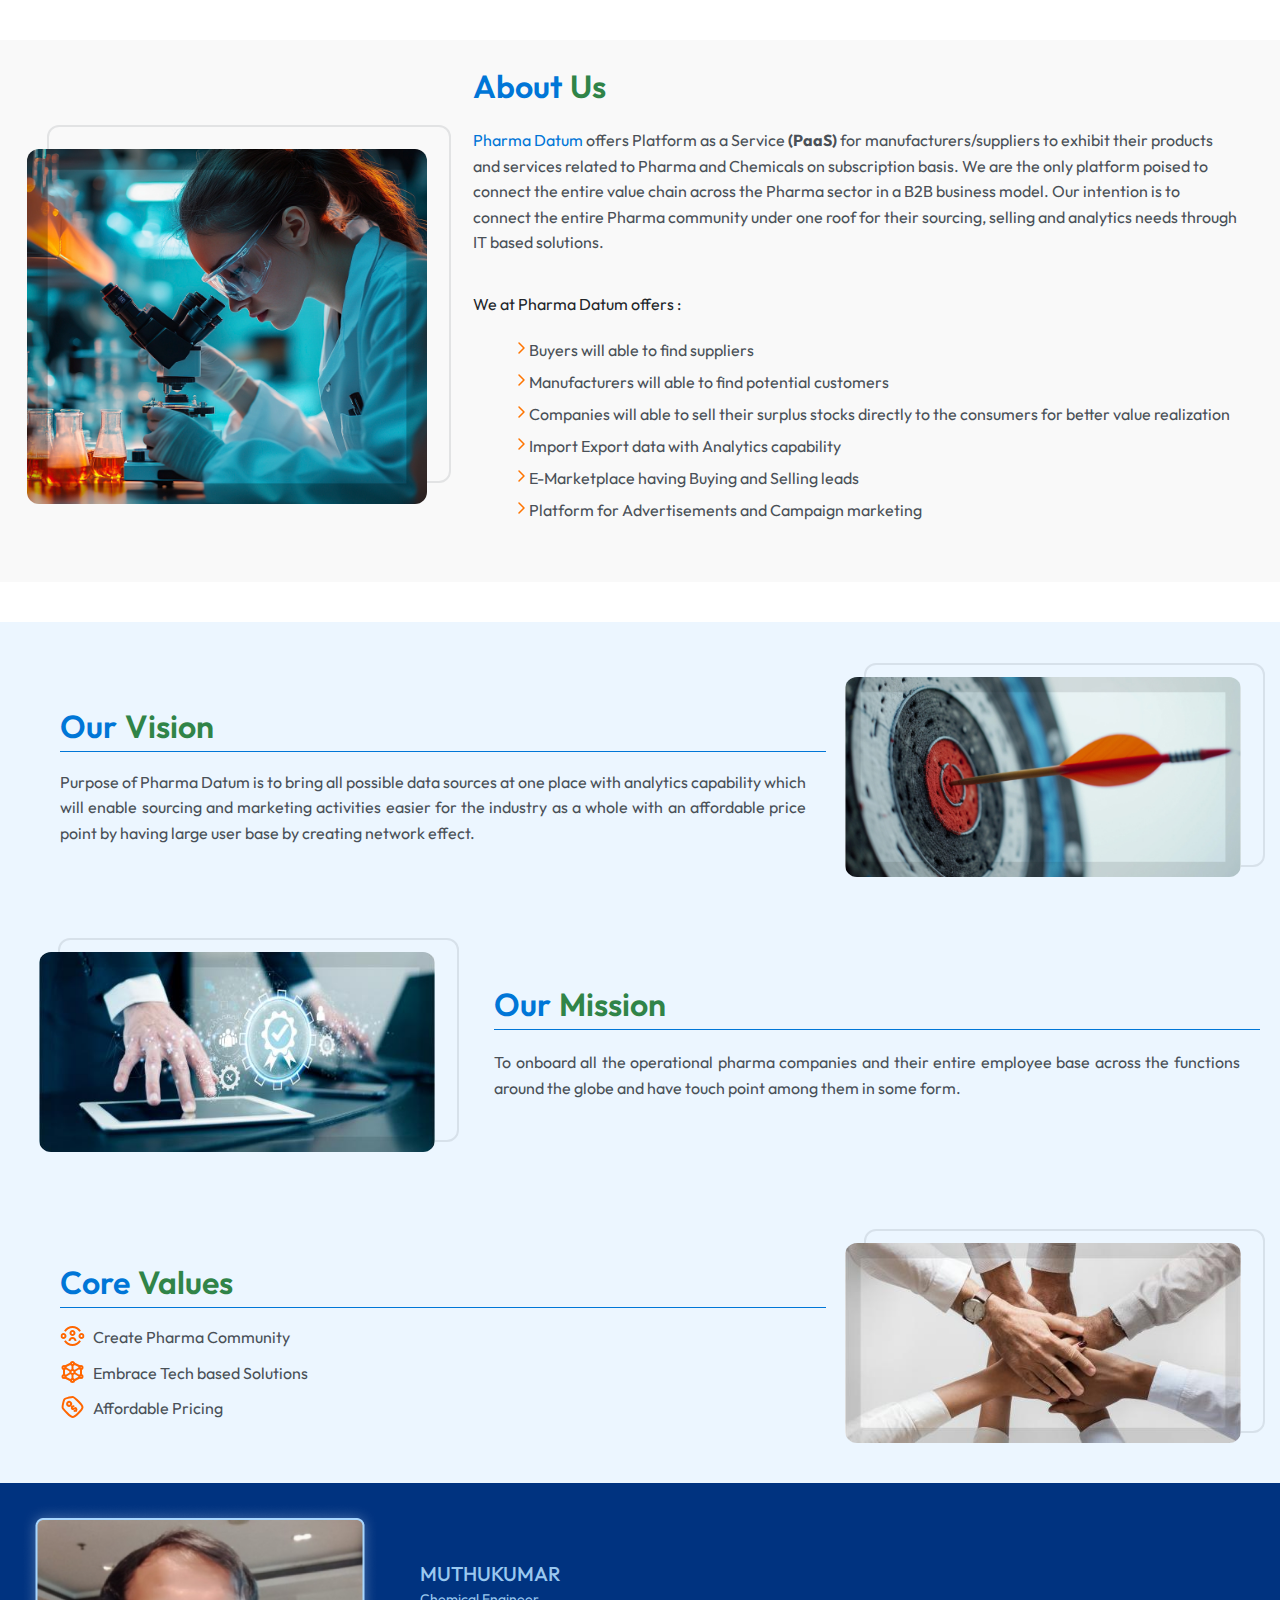
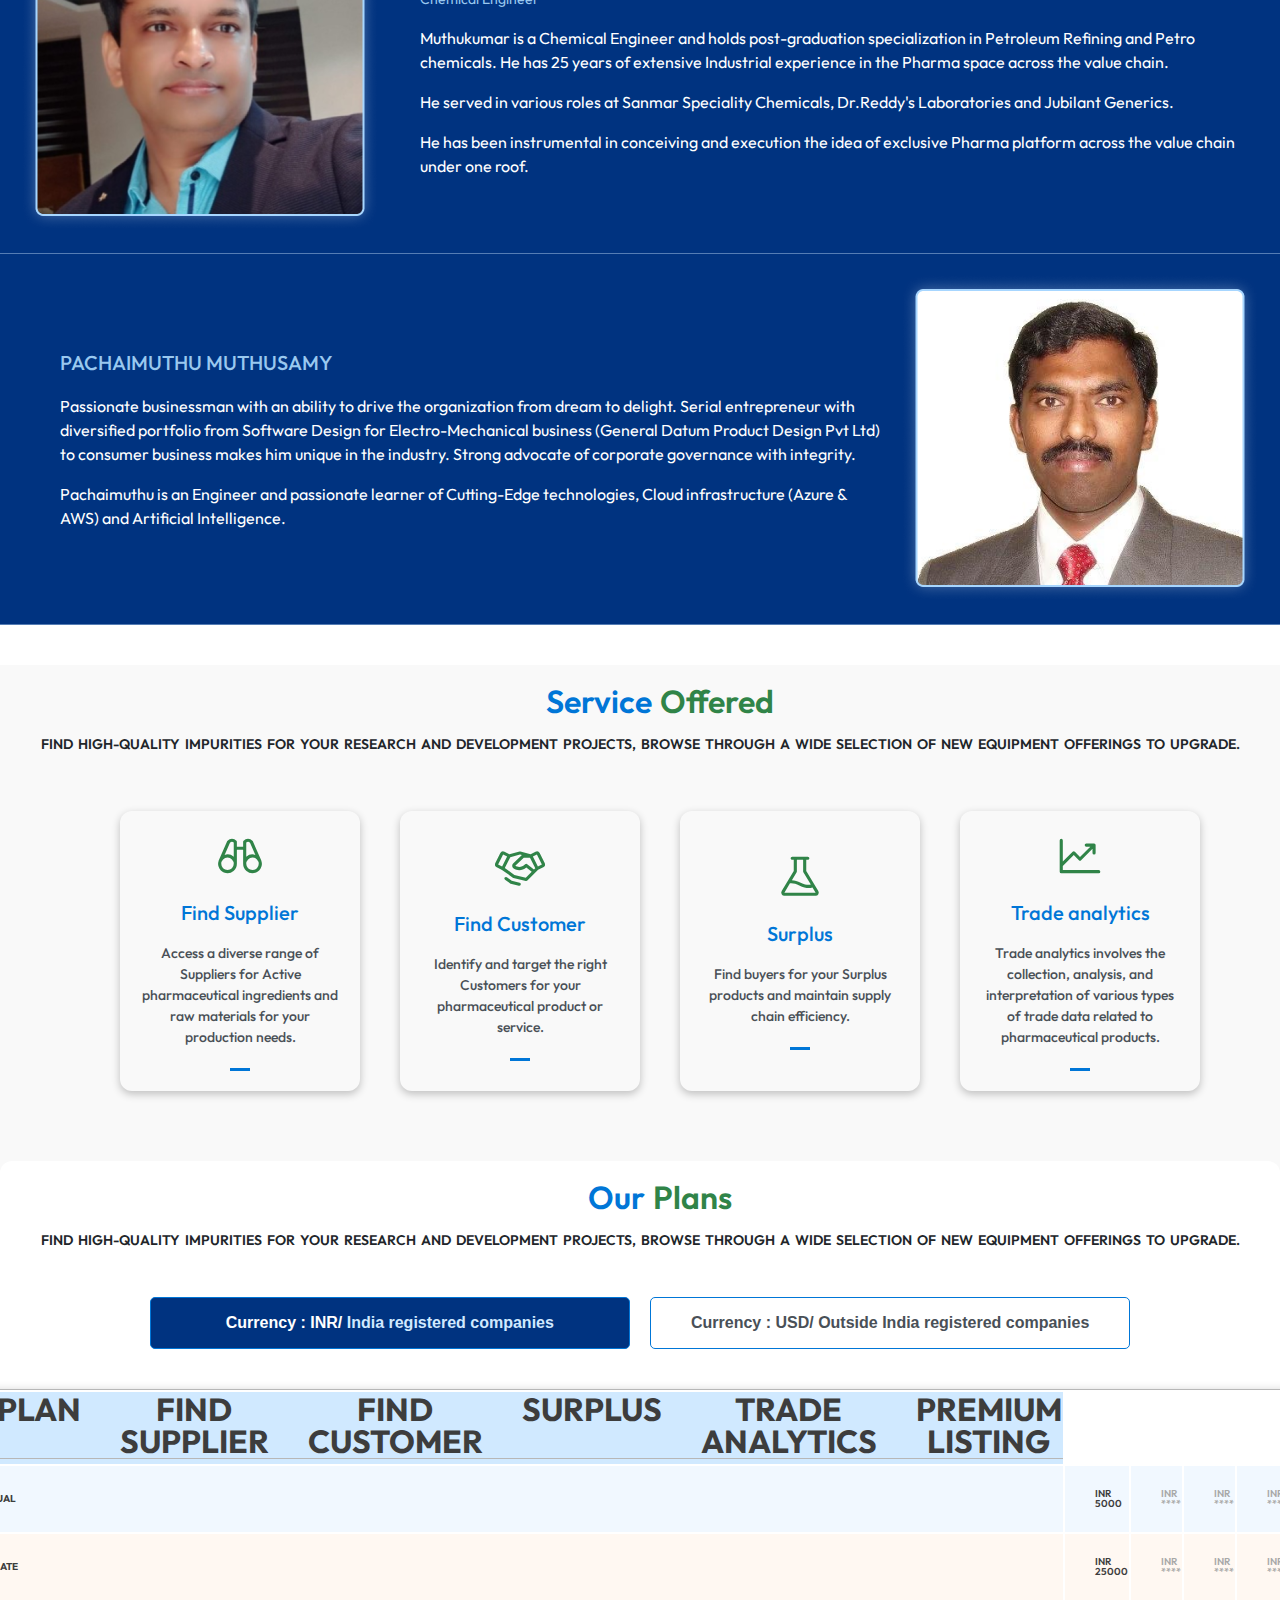
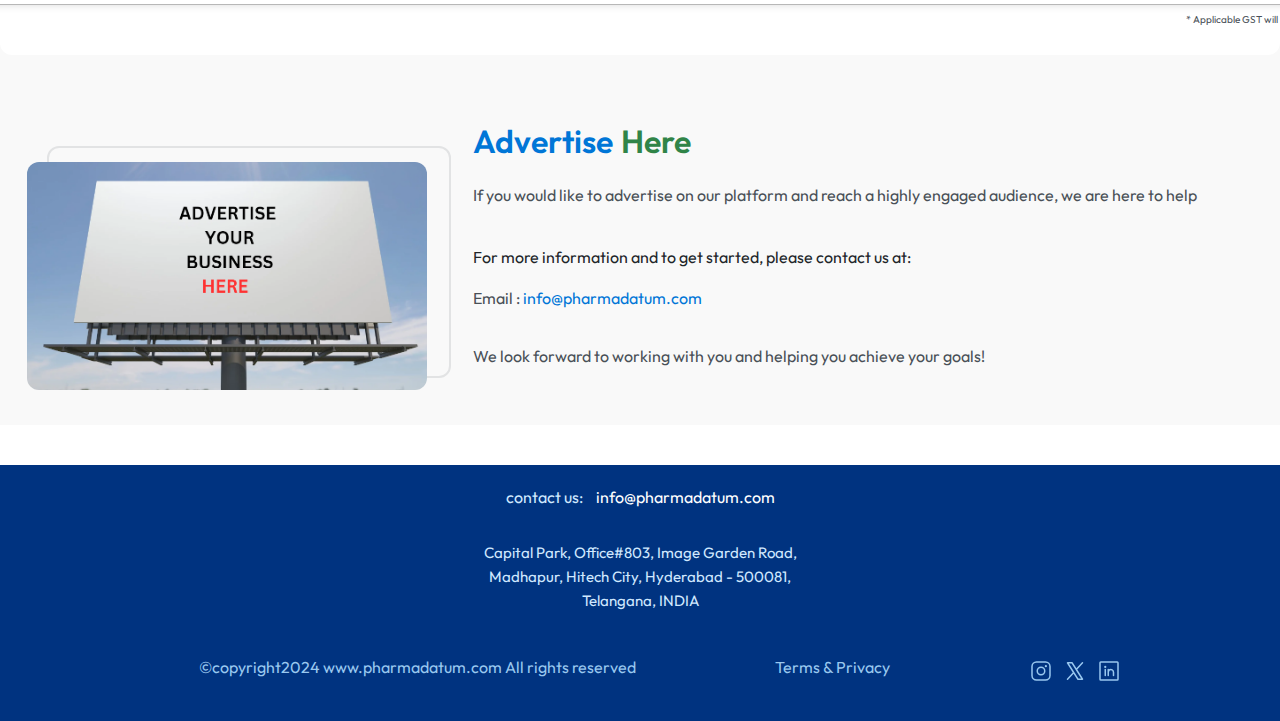
==== commit 9894f917: "merge" ====
--- a/home/index.html
+++ b/home/index.html
@@ -411,7 +411,7 @@
                     <span>Currency : USD/</span><span> Outside India registered companies</span> 
                 </button>
             </div>
-            <div class="plan-table">
+            <!-- <div class="plan-table">
                 <div class="plan-header">
                     <div class="value"><span>Plans</span></div>
                     <div class="value"><span>Find Supplier</span></div>
@@ -439,8 +439,49 @@
                 <p class="sub-text">
                     * Applicable GST will be extra
                 </p>
-            </div>
-
+            </div> -->
+<div class="tab-content plans">
+    <div  id="indianCurrencytable" class="table-desktop">
+        <table class="table table-india">
+            <thead>
+                <tr class="header">
+                    <th scope="col">PLAN</th>
+                    <th scope="col">FIND SUPPLIER</th>
+                    <th scope="col">FIND CUSTOMER</th>
+                    <th scope="col">SURPLUS</th>
+                    <th scope="col">TRADE ANALYTICS</th>
+                    <th scope="col">PREMIUM LISTING</th>
+                </tr>
+            </thead>
+            <tbody>
+                <tr class="individual">
+                    <th scope="row">INDIVIDUAL</th>
+                    <td>INR 5000</td>
+                    <td class="inactive">INR ****</td>
+                    <td class="inactive">INR ****</td>
+                    <td class="inactive">INR ****</td>
+                    <td>INR 5000</td>
+                </tr>
+                <tr class="corporate">
+                    <th scope="row">CORPORATE</th>
+                    <td>INR 25000</td>
+                    <td class="inactive">INR ****</td>
+                    <td class="inactive">INR ****</td>
+                    <td class="inactive">INR ****</td>
+                    <td>INR 25000</td>
+                </tr>
+                <tr></tr>
+            </tbody>
+        </table>
+        <div>
+            <p class="gst-info">* Applicable GST will be extra</p>
+        </div>
+    </div>
+
+   
+    
+
+</div>
             
 
         </div>
--- a/home/style.css
+++ b/home/style.css
@@ -475,9 +475,67 @@
     width: 2.4rem;
 }
 
+
+
+
+/* ******** */
+.plans .table {
+    margin-top: 40px;
+    box-shadow: 0 0 8px 0 rgba(0, 0, 0, .15);
+    text-align: left;
+    font-weight: 600;
+    font-family: outfit;
+    color: #3d3d3d;
+    border: 1px solid #b7b7b7
+}
+
+.plans .table tbody,
+.plans .table tfoot,
+.plans .table thead,
+.plans .table tr {
+    border-style: none;
+    border-bottom: 1px solid #b7b7b7
+}
+
+.plans .table td,
+.table th {
+    height: 64px;
+    vertical-align: middle;
+    padding-left: 30px
+}
+
+.plans .table>thead {
+    background-color: #d0e9ff;
+    color: var(--blue);
+    height: 72px;
+    vertical-align: middle
+}
+
+.plans .table tr.individual {
+    background-color: #f1f8ff
+}
+
+.plans .table tr.corporate {
+    background-color: #fff8f2
+}
+
+.plans .table tr.corporate th {
+    color: var(--premium-gold)
+}
+
+.plans .table td.inactive {
+    color: #a8a8a8
+}
+
+.plans p.gst-info {
+    text-align: right;
+    color: var(--orange);
+    float: right;
+    margin-right: 40px
+}
 @media (max-width:48em) {
     html {
-        font-size: 50%
+        font-size: 56%
     }
 
     .content,.vission {
